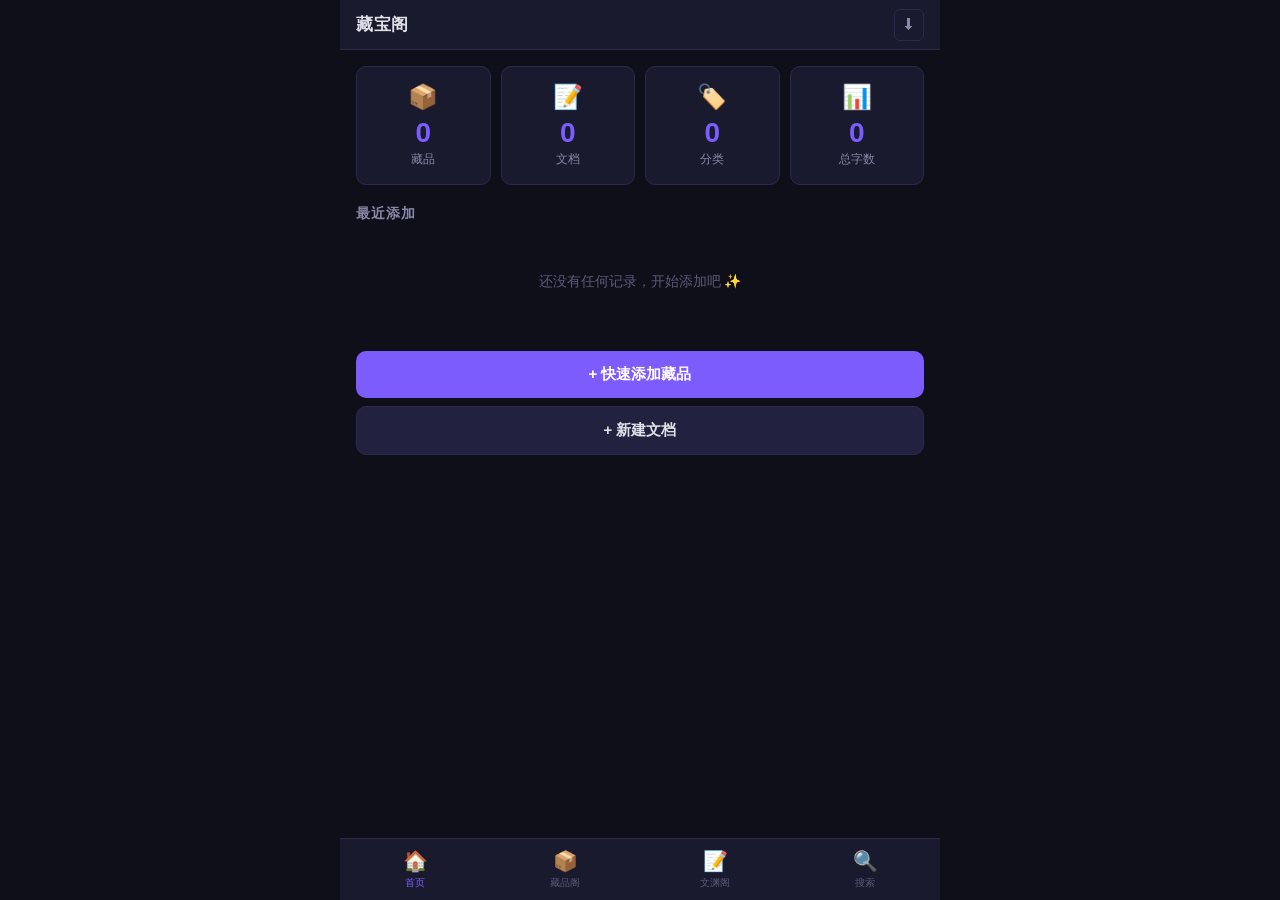
==== index.html @ 27d751c6 "Add files via upload" ====
<!DOCTYPE html>
<html lang="zh-CN">
<head>
  <meta charset="UTF-8">
  <meta name="viewport" content="width=device-width, initial-scale=1.0, user-scalable=no">
  <meta name="theme-color" content="#1a1a2e">
  <meta name="apple-mobile-web-app-capable" content="yes">
  <meta name="apple-mobile-web-app-status-bar-style" content="black-translucent">
  <title>藏宝阁</title>
  <link rel="manifest" href="manifest.json">
  <link rel="stylesheet" href="css/style.css">
</head>
<body>
  <div id="app">
    <!-- 顶部导航 -->
    <header class="app-header">
      <h1 class="app-title" id="pageTitle">藏宝阁</h1>
      <button class="btn-icon" id="btnExport" title="导出数据">⬇</button>
    </header>

    <!-- 页面容器 -->
    <main class="page-container">
      <!-- 首页仪表盘 -->
      <section class="page" id="page-home">
        <div class="stats-grid">
          <div class="stat-card" data-nav="collections">
            <div class="stat-icon">📦</div>
            <div class="stat-value" id="statCollections">0</div>
            <div class="stat-label">藏品</div>
          </div>
          <div class="stat-card" data-nav="docs">
            <div class="stat-icon">📝</div>
            <div class="stat-value" id="statDocs">0</div>
            <div class="stat-label">文档</div>
          </div>
          <div class="stat-card" data-nav="collections">
            <div class="stat-icon">🏷️</div>
            <div class="stat-value" id="statCategories">0</div>
            <div class="stat-label">分类</div>
          </div>
          <div class="stat-card">
            <div class="stat-icon">📊</div>
            <div class="stat-value" id="statWords">0</div>
            <div class="stat-label">总字数</div>
          </div>
        </div>

        <div class="section">
          <h3 class="section-title">最近添加</h3>
          <div class="recent-list" id="recentList">
            <div class="empty-hint">还没有任何记录，开始添加吧 ✨</div>
          </div>
        </div>

        <div class="quick-actions">
          <button class="btn-primary full" id="btnQuickCollect">+ 快速添加藏品</button>
          <button class="btn-secondary full" id="btnQuickDoc">+ 新建文档</button>
        </div>
      </section>

      <!-- 藏品阁 -->
      <section class="page hidden" id="page-collections">
        <div class="toolbar">
          <div class="search-box">
            <input type="text" id="collectSearch" placeholder="搜索藏品..." class="input-search">
          </div>
          <div class="filter-row">
            <select id="collectFilterCategory" class="select-filter">
              <option value="">全部分类</option>
            </select>
            <select id="collectFilterStatus" class="select-filter">
              <option value="">全部状态</option>
              <option value="已收藏">已收藏</option>
              <option value="想入手">想入手</option>
              <option value="已出掉">已出掉</option>
            </select>
          </div>
        </div>
        <div class="list" id="collectList">
          <div class="empty-hint">还没有藏品，点右下角 + 开始记录</div>
        </div>
        <button class="fab" id="btnAddCollect">+</button>
      </section>

      <!-- 文渊阁 -->
      <section class="page hidden" id="page-docs">
        <div class="toolbar">
          <div class="search-box">
            <input type="text" id="docSearch" placeholder="搜索文档..." class="input-search">
          </div>
          <div class="filter-row">
            <select id="docFilterCategory" class="select-filter">
              <option value="">全部分类</option>
            </select>
            <select id="docSortBy" class="select-filter">
              <option value="updated_at">最近修改</option>
              <option value="created_at">最近创建</option>
              <option value="word_count">字数最多</option>
              <option value="title">标题 A-Z</option>
            </select>
          </div>
        </div>
        <div class="list" id="docList">
          <div class="empty-hint">还没有文档，点右下角 + 开始写作</div>
        </div>
        <button class="fab" id="btnAddDoc">+</button>
      </section>

      <!-- 全局搜索 -->
      <section class="page hidden" id="page-search">
        <div class="toolbar">
          <div class="search-box">
            <input type="text" id="globalSearch" placeholder="跨藏品和文档搜索..." class="input-search" autofocus>
          </div>
        </div>
        <div class="list" id="searchResultList">
          <div class="empty-hint">输入关键词开始搜索</div>
        </div>
      </section>
    </main>

    <!-- 底部导航 -->
    <nav class="bottom-nav">
      <button class="nav-item active" data-page="home">
        <span class="nav-icon">🏠</span>
        <span class="nav-label">首页</span>
      </button>
      <button class="nav-item" data-page="collections">
        <span class="nav-icon">📦</span>
        <span class="nav-label">藏品阁</span>
      </button>
      <button class="nav-item" data-page="docs">
        <span class="nav-icon">📝</span>
        <span class="nav-label">文渊阁</span>
      </button>
      <button class="nav-item" data-page="search">
        <span class="nav-icon">🔍</span>
        <span class="nav-label">搜索</span>
      </button>
    </nav>
  </div>

  <!-- 模态层容器 -->
  <div class="modal-overlay hidden" id="modalOverlay"></div>
  <div class="modal hidden" id="modalContainer"></div>

  <script>
    // 全局错误显示
    window.onerror = function(msg, url, line) {
      var el = document.createElement('div');
      el.style.cssText = 'position:fixed;bottom:0;left:0;right:0;background:#f5566a;color:#fff;padding:10px;z-index:9999;font-size:12px;';
      el.textContent = 'JS错误: ' + msg + ' (行' + line + ')';
      document.body.appendChild(el);
    };
    if ('serviceWorker' in navigator) {
      navigator.serviceWorker.register('sw.js').catch(function(){});
    }
  </script>
  <script src="js/db.js?v=4"></script>
  <script src="js/app.js?v=4"></script>
  <script src="js/collections.js?v=4"></script>
  <script src="js/docs.js?v=4"></script>
  <script src="js/search.js?v=4"></script>
</body>
</html>
---- css/style.css ----
/* === 藏宝阁 - 实用清单风 === */
:root {
  --bg: #0f0f1a;
  --bg-card: #1a1a2e;
  --bg-surface: #222240;
  --border: #2a2a4a;
  --text: #e0e0e8;
  --text-secondary: #8888a8;
  --text-muted: #5a5a78;
  --accent: #7c5cfc;
  --accent-glow: rgba(124,92,252,.25);
  --danger: #f5566a;
  --success: #3ecf8e;
  --warning: #f0b848;
  --radius: 10px;
  --radius-sm: 6px;
  --shadow: 0 2px 12px rgba(0,0,0,.3);
  --nav-height: 62px;
  --header-height: 50px;
  --safe-bottom: env(safe-area-inset-bottom, 0px);
}

*, *::before, *::after { box-sizing: border-box; margin: 0; padding: 0; }

html, body {
  font-family: -apple-system, BlinkMacSystemFont, "Segoe UI", "PingFang SC", "Microsoft YaHei", sans-serif;
  background: var(--bg);
  color: var(--text);
  height: 100%;
  overflow: hidden;
  -webkit-tap-highlight-color: transparent;
  -webkit-font-smoothing: antialiased;
}

#app {
  display: flex;
  flex-direction: column;
  height: 100%;
  max-width: 600px;
  margin: 0 auto;
}

/* === Header === */
.app-header {
  display: flex;
  align-items: center;
  justify-content: space-between;
  padding: 0 16px;
  height: var(--header-height);
  background: var(--bg-card);
  border-bottom: 1px solid var(--border);
  flex-shrink: 0;
}
.app-title { font-size: 17px; font-weight: 700; letter-spacing: .5px; }
.btn-icon {
  background: none; border: 1px solid var(--border); color: var(--text-secondary);
  padding: 6px 10px; border-radius: var(--radius-sm); font-size: 16px; cursor: pointer;
}

/* === Page Container === */
.page-container { flex: 1; overflow-y: auto; overflow-x: hidden; -webkit-overflow-scrolling: touch; }
.page { padding: 16px; padding-bottom: calc(var(--nav-height) + var(--safe-bottom) + 16px); }
.page.hidden { display: none; }

/* === Stats Grid === */
.stats-grid { display: grid; grid-template-columns: repeat(2, 1fr); gap: 10px; margin-bottom: 20px; }
.stat-card {
  background: var(--bg-card); border: 1px solid var(--border); border-radius: var(--radius);
  padding: 16px; text-align: center; cursor: pointer; transition: border .15s;
}
.stat-card:active { border-color: var(--accent); }
.stat-icon { font-size: 24px; margin-bottom: 6px; }
.stat-value { font-size: 28px; font-weight: 800; color: var(--accent); }
.stat-label { font-size: 12px; color: var(--text-secondary); margin-top: 2px; }

/* === Section === */
.section { margin-bottom: 20px; }
.section-title {
  font-size: 14px; font-weight: 700; color: var(--text-secondary);
  text-transform: uppercase; letter-spacing: 1px; margin-bottom: 10px;
}

/* === Quick Actions === */
.quick-actions { display: flex; flex-direction: column; gap: 8px; }
.btn-primary, .btn-secondary {
  width: 100%; padding: 14px; border: none; border-radius: var(--radius);
  font-size: 15px; font-weight: 600; cursor: pointer; text-align: center;
}
.btn-primary { background: var(--accent); color: #fff; }
.btn-primary:active { opacity: .85; }
.btn-secondary { background: var(--bg-surface); color: var(--text); border: 1px solid var(--border); }
.btn-secondary:active { border-color: var(--accent); }

/* === Toolbar === */
.toolbar { margin-bottom: 14px; }
.search-box { margin-bottom: 8px; }
.input-search {
  width: 100%; padding: 10px 14px; background: var(--bg-card); border: 1px solid var(--border);
  border-radius: var(--radius); color: var(--text); font-size: 14px; outline: none;
}
.input-search:focus { border-color: var(--accent); }
.input-search::placeholder { color: var(--text-muted); }
.filter-row {
  display: flex; gap: 8px;
}
.select-filter {
  flex: 1; padding: 8px 10px; background: var(--bg-card); border: 1px solid var(--border);
  border-radius: var(--radius-sm); color: var(--text); font-size: 13px; outline: none;
}

/* === List === */
.list { display: flex; flex-direction: column; gap: 6px; }

/* === List Item === */
.list-item {
  background: var(--bg-card); border: 1px solid var(--border); border-radius: var(--radius);
  padding: 12px 14px; cursor: pointer; display: flex; align-items: center; gap: 12px;
  transition: border .15s;
}
.list-item:active { border-color: var(--accent); }
.list-item-thumb {
  width: 44px; height: 44px; border-radius: var(--radius-sm); background: var(--bg-surface);
  display: flex; align-items: center; justify-content: center; flex-shrink: 0;
  overflow: hidden; font-size: 20px;
}
.list-item-thumb img { width: 100%; height: 100%; object-fit: cover; }
.list-item-body { flex: 1; min-width: 0; }
.list-item-title { font-size: 14px; font-weight: 600; white-space: nowrap; overflow: hidden; text-overflow: ellipsis; }
.list-item-meta { font-size: 11px; color: var(--text-secondary); margin-top: 2px;
  display: flex; gap: 8px; flex-wrap: wrap; }
.list-item-right { text-align: right; flex-shrink: 0; }
.list-item-price { font-size: 14px; font-weight: 700; color: var(--warning); }
.list-item-date { font-size: 11px; color: var(--text-muted); margin-top: 2px; }

/* Doc list item variant */
.doc-item .list-item-body { display: flex; flex-direction: column; }
.doc-item .list-item-preview {
  font-size: 12px; color: var(--text-muted); margin-top: 4px;
  white-space: nowrap; overflow: hidden; text-overflow: ellipsis;
}
.doc-item .list-item-right .list-item-date { font-size: 12px; }
.doc-item .list-item-wordcount { font-size: 11px; color: var(--accent); margin-top: 2px; }

/* === FAB === */
.fab {
  position: fixed; bottom: calc(var(--nav-height) + var(--safe-bottom) + 20px); right: 20px;
  width: 52px; height: 52px; border-radius: 50%; background: var(--accent); color: #fff;
  border: none; font-size: 26px; cursor: pointer; box-shadow: 0 4px 16px var(--accent-glow);
  z-index: 10; display: flex; align-items: center; justify-content: center;
}
.fab:active { transform: scale(.94); }

/* === Empty Hint === */
.empty-hint { text-align: center; color: var(--text-muted); padding: 40px 20px; font-size: 14px; }

/* === Recent List === */
.recent-list { display: flex; flex-direction: column; gap: 6px; }

/* === Bottom Nav === */
.bottom-nav {
  display: flex; background: var(--bg-card); border-top: 1px solid var(--border);
  height: var(--nav-height); padding-bottom: var(--safe-bottom); flex-shrink: 0;
}
.nav-item {
  flex: 1; display: flex; flex-direction: column; align-items: center; justify-content: center;
  background: none; border: none; color: var(--text-muted); cursor: pointer;
  font-size: 11px; gap: 3px; transition: color .15s;
}
.nav-item.active { color: var(--accent); }
.nav-icon { font-size: 20px; }
.nav-label { font-size: 10px; }

/* === Modal === */
.modal-overlay {
  position: fixed; inset: 0; background: rgba(0,0,0,.6); z-index: 100;
  display: flex; align-items: flex-end; justify-content: center;
}
.modal-overlay.hidden { display: none; }
.modal {
  background: var(--bg-card); border-radius: 16px 16px 0 0; width: 100%; max-width: 600px;
  max-height: 90vh; overflow-y: auto; padding: 20px 16px;
  padding-bottom: calc(var(--safe-bottom) + 20px);
}
.modal.hidden { display: none; }
.modal h2 { font-size: 18px; margin-bottom: 16px; }
.modal .form-group { margin-bottom: 14px; }
.modal label { display: block; font-size: 12px; color: var(--text-secondary); margin-bottom: 4px; font-weight: 600; }
.modal input[type="text"],
.modal input[type="number"],
.modal input[type="date"],
.modal select,
.modal textarea {
  width: 100%; padding: 10px 12px; background: var(--bg-surface); border: 1px solid var(--border);
  border-radius: var(--radius-sm); color: var(--text); font-size: 14px; outline: none;
  font-family: inherit;
}
.modal textarea { resize: vertical; min-height: 120px; }
.modal input:focus, .modal select:focus, .modal textarea:focus { border-color: var(--accent); }
.modal .form-row { display: flex; gap: 8px; }
.modal .form-row > * { flex: 1; }
.modal .btn-row { display: flex; gap: 8px; margin-top: 16px; }
.modal .btn-row button { flex: 1; padding: 12px; border-radius: var(--radius); font-size: 14px; font-weight: 600; cursor: pointer; border: none; }
.modal .btn-save { background: var(--accent); color: #fff; }
.modal .btn-cancel { background: var(--bg-surface); color: var(--text); border: 1px solid var(--border); }
.modal .btn-danger { background: var(--danger); color: #fff; }

/* Image upload area */
.img-upload-area {
  display: flex; gap: 8px; flex-wrap: wrap;
}
.img-upload-box {
  width: 64px; height: 64px; border: 2px dashed var(--border); border-radius: var(--radius-sm);
  display: flex; align-items: center; justify-content: center; cursor: pointer;
  color: var(--text-muted); font-size: 24px; flex-shrink: 0;
}
.img-upload-box:active { border-color: var(--accent); }
.img-preview {
  width: 64px; height: 64px; border-radius: var(--radius-sm); object-fit: cover;
  cursor: pointer; position: relative;
}
.img-preview-wrapper { position: relative; display: inline-block; }
.img-preview-delete {
  position: absolute; top: -6px; right: -6px; width: 20px; height: 20px;
  background: var(--danger); color: #fff; border-radius: 50%; border: none;
  font-size: 12px; cursor: pointer; display: flex; align-items: center; justify-content: center;
}

/* Detail view */
.detail-view .detail-header { margin-bottom: 16px; }
.detail-view .detail-images {
  display: flex; gap: 8px; overflow-x: auto; padding-bottom: 8px; margin-bottom: 12px;
}
.detail-view .detail-images img {
  max-height: 200px; border-radius: var(--radius-sm); cursor: pointer;
}
.detail-view .detail-field { margin-bottom: 8px; display: flex; }
.detail-view .detail-field-label {
  width: 60px; flex-shrink: 0; font-size: 12px; color: var(--text-secondary);
}
.detail-view .detail-field-value { font-size: 14px; flex: 1; }
.detail-view .detail-notes {
  background: var(--bg-surface); padding: 12px; border-radius: var(--radius-sm);
  font-size: 13px; white-space: pre-wrap; margin-top: 8px; color: var(--text-secondary);
}

/* Toast */
.toast {
  position: fixed; bottom: calc(var(--nav-height) + var(--safe-bottom) + 80px); left: 50%;
  transform: translateX(-50%); background: var(--bg-surface); color: var(--text);
  padding: 10px 20px; border-radius: 20px; font-size: 13px; z-index: 200;
  box-shadow: var(--shadow); pointer-events: none; opacity: 0; transition: opacity .3s;
}
.toast.show { opacity: 1; }

/* Fullscreen image */
.fullscreen-img {
  position: fixed; inset: 0; z-index: 300; background: rgba(0,0,0,.9);
  display: flex; align-items: center; justify-content: center; cursor: pointer;
}
.fullscreen-img img { max-width: 95%; max-height: 95%; border-radius: 8px; }
.fullscreen-img.hidden { display: none; }

/* responsive */
@media (min-width: 600px) {
  .stats-grid { grid-template-columns: repeat(4, 1fr); }
  .search-box { max-width: 100%; }
}

/* === Markdown 渲染样式 === */
.markdown-body { line-height: 1.8; font-size: 14px; }
.markdown-body .md-p { margin-bottom: 12px; }
.markdown-body .md-h2 { font-size: 18px; font-weight: 700; margin: 16px 0 8px; padding-bottom: 6px; border-bottom: 1px solid var(--border); }
.markdown-body .md-h3 { font-size: 16px; font-weight: 700; margin: 14px 0 6px; }
.markdown-body .md-h4 { font-size: 14px; font-weight: 700; margin: 12px 0 4px; }
.markdown-body strong { color: var(--warning); font-weight: 600; }
.markdown-body .md-code {
  background: #0d0d1a; border: 1px solid var(--border); border-radius: var(--radius-sm);
  padding: 12px; overflow-x: auto; font-family: 'SF Mono', 'Fira Code', 'Consolas', monospace;
  font-size: 12px; line-height: 1.6; margin: 8px 0; white-space: pre-wrap;
}
.markdown-body .md-inline-code {
  background: var(--bg-surface); color: var(--accent); padding: 2px 6px;
  border-radius: 4px; font-size: 12px; font-family: monospace;
}
.markdown-body .md-quote {
  border-left: 3px solid var(--accent); padding: 8px 12px; margin: 8px 0;
  background: var(--bg-surface); border-radius: 0 var(--radius-sm) var(--radius-sm) 0;
  color: var(--text-secondary); font-style: italic;
}
.markdown-body .md-li { margin-left: 20px; padding: 2px 0; list-style: disc; }
.markdown-body .md-hr { border: none; border-top: 1px solid var(--border); margin: 16px 0; }
.markdown-body .md-img { max-width: 100%; border-radius: var(--radius-sm); margin: 8px 0; }
.markdown-body a { color: var(--accent); }

/* Search result count */
.search-result-count { font-size: 12px; color: var(--text-muted); margin-bottom: 8px; }
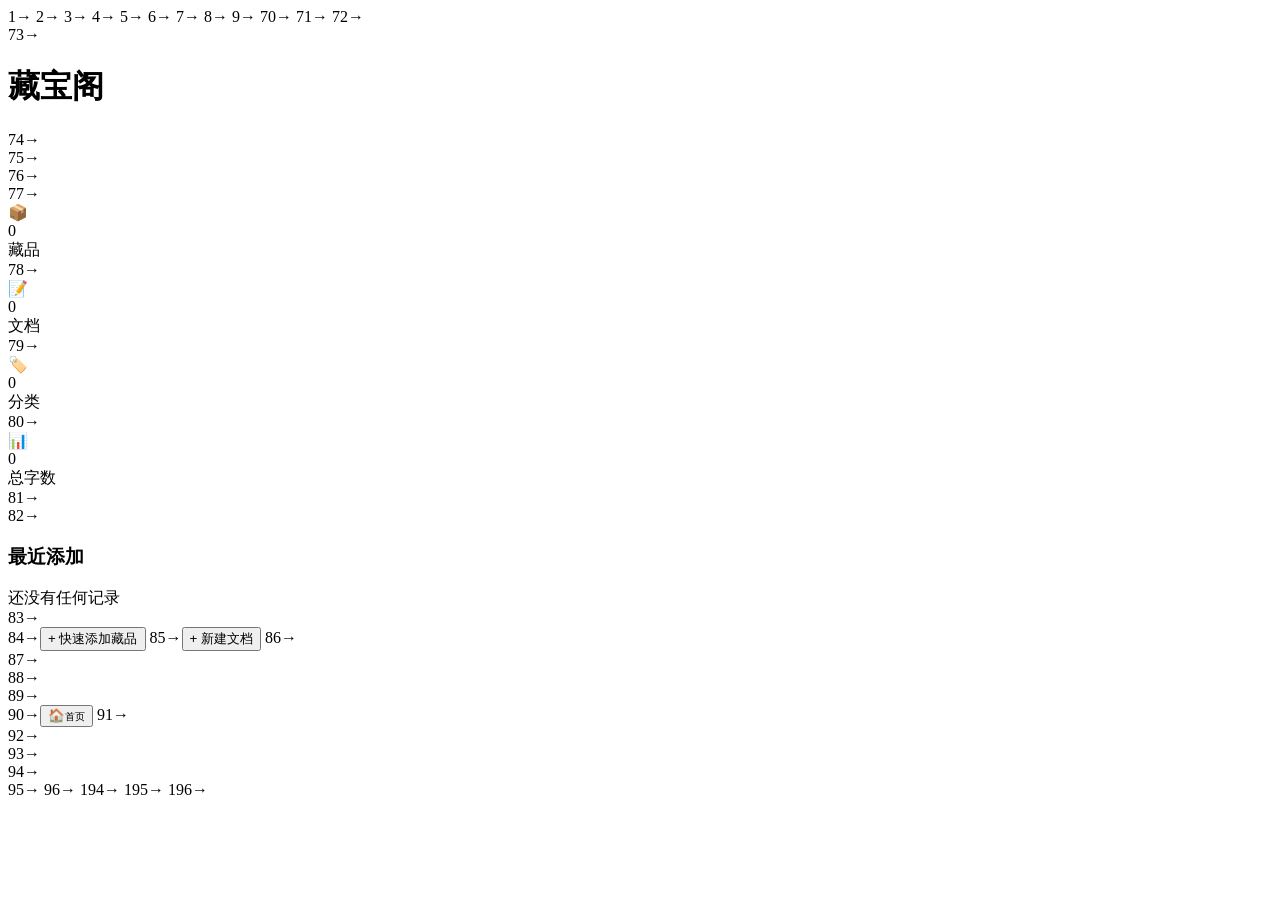
==== commit a24c93ea: "Update index.html" ====
--- a/index.html
+++ b/index.html
@@ -1,165 +1,196 @@
-<!DOCTYPE html>
-<html lang="zh-CN">
-<head>
-  <meta charset="UTF-8">
-  <meta name="viewport" content="width=device-width, initial-scale=1.0, user-scalable=no">
-  <meta name="theme-color" content="#1a1a2e">
-  <meta name="apple-mobile-web-app-capable" content="yes">
-  <meta name="apple-mobile-web-app-status-bar-style" content="black-translucent">
-  <title>藏宝阁</title>
-  <link rel="manifest" href="manifest.json">
-  <link rel="stylesheet" href="css/style.css">
-</head>
-<body>
-  <div id="app">
-    <!-- 顶部导航 -->
-    <header class="app-header">
-      <h1 class="app-title" id="pageTitle">藏宝阁</h1>
-      <button class="btn-icon" id="btnExport" title="导出数据">⬇</button>
-    </header>
-
-    <!-- 页面容器 -->
-    <main class="page-container">
-      <!-- 首页仪表盘 -->
-      <section class="page" id="page-home">
-        <div class="stats-grid">
-          <div class="stat-card" data-nav="collections">
-            <div class="stat-icon">📦</div>
-            <div class="stat-value" id="statCollections">0</div>
-            <div class="stat-label">藏品</div>
-          </div>
-          <div class="stat-card" data-nav="docs">
-            <div class="stat-icon">📝</div>
-            <div class="stat-value" id="statDocs">0</div>
-            <div class="stat-label">文档</div>
-          </div>
-          <div class="stat-card" data-nav="collections">
-            <div class="stat-icon">🏷️</div>
-            <div class="stat-value" id="statCategories">0</div>
-            <div class="stat-label">分类</div>
-          </div>
-          <div class="stat-card">
-            <div class="stat-icon">📊</div>
-            <div class="stat-value" id="statWords">0</div>
-            <div class="stat-label">总字数</div>
-          </div>
-        </div>
-
-        <div class="section">
-          <h3 class="section-title">最近添加</h3>
-          <div class="recent-list" id="recentList">
-            <div class="empty-hint">还没有任何记录，开始添加吧 ✨</div>
-          </div>
-        </div>
-
-        <div class="quick-actions">
-          <button class="btn-primary full" id="btnQuickCollect">+ 快速添加藏品</button>
-          <button class="btn-secondary full" id="btnQuickDoc">+ 新建文档</button>
-        </div>
-      </section>
-
-      <!-- 藏品阁 -->
-      <section class="page hidden" id="page-collections">
-        <div class="toolbar">
-          <div class="search-box">
-            <input type="text" id="collectSearch" placeholder="搜索藏品..." class="input-search">
-          </div>
-          <div class="filter-row">
-            <select id="collectFilterCategory" class="select-filter">
-              <option value="">全部分类</option>
-            </select>
-            <select id="collectFilterStatus" class="select-filter">
-              <option value="">全部状态</option>
-              <option value="已收藏">已收藏</option>
-              <option value="想入手">想入手</option>
-              <option value="已出掉">已出掉</option>
-            </select>
-          </div>
-        </div>
-        <div class="list" id="collectList">
-          <div class="empty-hint">还没有藏品，点右下角 + 开始记录</div>
-        </div>
-        <button class="fab" id="btnAddCollect">+</button>
-      </section>
-
-      <!-- 文渊阁 -->
-      <section class="page hidden" id="page-docs">
-        <div class="toolbar">
-          <div class="search-box">
-            <input type="text" id="docSearch" placeholder="搜索文档..." class="input-search">
-          </div>
-          <div class="filter-row">
-            <select id="docFilterCategory" class="select-filter">
-              <option value="">全部分类</option>
-            </select>
-            <select id="docSortBy" class="select-filter">
-              <option value="updated_at">最近修改</option>
-              <option value="created_at">最近创建</option>
-              <option value="word_count">字数最多</option>
-              <option value="title">标题 A-Z</option>
-            </select>
-          </div>
-        </div>
-        <div class="list" id="docList">
-          <div class="empty-hint">还没有文档，点右下角 + 开始写作</div>
-        </div>
-        <button class="fab" id="btnAddDoc">+</button>
-      </section>
-
-      <!-- 全局搜索 -->
-      <section class="page hidden" id="page-search">
-        <div class="toolbar">
-          <div class="search-box">
-            <input type="text" id="globalSearch" placeholder="跨藏品和文档搜索..." class="input-search" autofocus>
-          </div>
-        </div>
-        <div class="list" id="searchResultList">
-          <div class="empty-hint">输入关键词开始搜索</div>
-        </div>
-      </section>
-    </main>
-
-    <!-- 底部导航 -->
-    <nav class="bottom-nav">
-      <button class="nav-item active" data-page="home">
-        <span class="nav-icon">🏠</span>
-        <span class="nav-label">首页</span>
-      </button>
-      <button class="nav-item" data-page="collections">
-        <span class="nav-icon">📦</span>
-        <span class="nav-label">藏品阁</span>
-      </button>
-      <button class="nav-item" data-page="docs">
-        <span class="nav-icon">📝</span>
-        <span class="nav-label">文渊阁</span>
-      </button>
-      <button class="nav-item" data-page="search">
-        <span class="nav-icon">🔍</span>
-        <span class="nav-label">搜索</span>
-      </button>
-    </nav>
-  </div>
-
-  <!-- 模态层容器 -->
-  <div class="modal-overlay hidden" id="modalOverlay"></div>
-  <div class="modal hidden" id="modalContainer"></div>
-
-  <script>
-    // 全局错误显示
-    window.onerror = function(msg, url, line) {
-      var el = document.createElement('div');
-      el.style.cssText = 'position:fixed;bottom:0;left:0;right:0;background:#f5566a;color:#fff;padding:10px;z-index:9999;font-size:12px;';
-      el.textContent = 'JS错误: ' + msg + ' (行' + line + ')';
-      document.body.appendChild(el);
-    };
-    if ('serviceWorker' in navigator) {
-      navigator.serviceWorker.register('sw.js').catch(function(){});
-    }
-  </script>
-  <script src="js/db.js?v=4"></script>
-  <script src="js/app.js?v=4"></script>
-  <script src="js/collections.js?v=4"></script>
-  <script src="js/docs.js?v=4"></script>
-  <script src="js/search.js?v=4"></script>
-</body>
-</html>
+ 1→<!DOCTYPE html>
+  2→<html lang="zh-CN">
+  3→<head>
+  4→<meta charset="UTF-8">
+  5→<meta name="viewport" content="width=device-width,initial-scale=1.0,user-scalable=no">
+  6→<meta name="theme-color" content="#1a1a2e">
+  7→<title>藏宝阁</title>
+  8→<link rel="manifest" href="manifest.json">
+  9→<style>
+ 10→:root{--bg:#0f0f1a;--bg-card:#1a1a2e;--bg-surface:#222240;--border:#2a2a4a;--text:#e0e0e8;--text-secondary:#8888a8;--accent:#7c5cfc;--radius:10px;--radius-sm:6px;--nav-height:62px;--safe-bottom:env(safe-area-inset-bottom,0px)}
+ 11→*,*::before,*::after{box-sizing:border-box;margin:0;padding:0}
+ 12→html,body{font-family:-apple-system,BlinkMacSystemFont,"PingFang SC","Microsoft YaHei",sans-serif;background:var(--bg);color:var(--text);height:100%;overflow:hidden;-webkit-tap-highlight-color:transparent}
+ 13→#app{display:flex;flex-direction:column;height:100%;max-width:600px;margin:0 auto}
+ 14→.app-header{display:flex;align-items:center;justify-content:space-between;padding:0 16px;height:50px;background:var(--bg-card);border-bottom:1px solid var(--border);flex-shrink:0}
+ 15→.app-title{font-size:17px;font-weight:700}
+ 16→.page-container{flex:1;overflow-y:auto;-webkit-overflow-scrolling:touch}
+ 17→.page{padding:16px;padding-bottom:calc(var(--nav-height)+var(--safe-bottom)+16px)}
+ 18→.page.hidden{display:none}
+ 19→.stats-grid{display:grid;grid-template-columns:repeat(2,1fr);gap:10px;margin-bottom:20px}
+ 20→.stat-card{background:var(--bg-card);border:1px solid var(--border);border-radius:var(--radius);padding:16px;text-align:center;cursor:pointer}
+ 21→.stat-icon{font-size:24px;margin-bottom:6px}
+ 22→.stat-value{font-size:28px;font-weight:800;color:var(--accent)}
+ 23→.stat-label{font-size:12px;color:var(--text-secondary)}
+ 24→.section{margin-bottom:20px}
+ 25→.section-title{font-size:14px;font-weight:700;color:var(--text-secondary);text-transform:uppercase;letter-spacing:1px;margin-bottom:10px}
+ 26→.quick-actions{display:flex;flex-direction:column;gap:8px}
+ 27→.btn-primary,.btn-secondary{width:100%;padding:14px;border:none;border-radius:var(--radius);font-size:15px;font-weight:600;cursor:pointer;text-align:center}
+ 28→.btn-primary{background:var(--accent);color:#fff}
+ 29→.btn-secondary{background:var(--bg-surface);color:var(--text);border:1px solid var(--border)}
+ 30→.empty-hint{text-align:center;color:var(--text-secondary);padding:40px 20px;font-size:14px}
+ 31→.bottom-nav{display:flex;background:var(--bg-card);border-top:1px solid var(--border);height:var(--nav-height);padding-bottom:var(--safe-bottom);flex-shrink:0}
+ 32→.nav-item{flex:1;display:flex;flex-direction:column;align-items:center;justify-content:center;background:none;border:none;color:#5a5a78;cursor:pointer;font-size:11px;gap:3px}
+ 33→.nav-item.active{color:var(--accent)}
+ 34→.nav-icon{font-size:20px}.nav-label{font-size:10px}
+ 35→/* 全屏表单面板 */
+ 36→.form-panel{position:fixed;inset:0;z-index:999;background:var(--bg-card);overflow-y:auto;padding:20px 16px;padding-bottom:40px}
+ 37→.form-panel.hidden{display:none}
+ 38→.form-panel h2{font-size:18px;margin-bottom:16px}
+ 39→.form-panel .form-group{margin-bottom:14px}
+ 40→.form-panel label{display:block;font-size:12px;color:var(--text-secondary);margin-bottom:4px;font-weight:600}
+ 41→.form-panel input,.form-panel select,.form-panel textarea{width:100%;padding:10px 12px;background:var(--bg-surface);border:1px solid var(--border);border-radius:var(--radius-sm);color:var(--text);font-size:14px;outline:none;font-family:inherit}
+ 42→.form-panel textarea{resize:vertical;min-height:120px}
+ 43→.form-panel input:focus,.form-panel select:focus,.form-panel textarea:focus{border-color:var(--accent)}
+ 44→.form-panel .form-row{display:flex;gap:8px}
+ 45→.form-panel .form-row>*{flex:1}
+ 46→.form-panel .btn-row{display:flex;gap:8px;margin-top:16px}
+ 47→.form-panel .btn-row button{flex:1;padding:12px;border-radius:var(--radius);font-size:14px;font-weight:600;cursor:pointer;border:none}
+ 48→.form-panel .btn-save{background:var(--accent);color:#fff}
+ 49→.form-panel .btn-cancel{background:var(--bg-surface);color:var(--text);border:1px solid var(--border)}
+ 50→.img-upload-area{display:flex;gap:8px;flex-wrap:wrap}
+ 51→.img-upload-box{width:64px;height:64px;border:2px dashed var(--border);border-radius:var(--radius-sm);display:flex;align-items:center;justify-content:center;cursor:pointer;color:#5a5a78;font-size:24px}
+ 52→.img-preview{width:64px;height:64px;border-radius:var(--radius-sm);object-fit:cover}
+ 53→.toast{position:fixed;bottom:80px;left:50%;transform:translateX(-50%);background:var(--bg-surface);color:var(--text);padding:10px 20px;border-radius:20px;font-size:13px;z-index:9999;opacity:0;transition:opacity .3s;pointer-events:none}
+ 54→.toast.show{opacity:1}
+ 55→.list-item{background:var(--bg-card);border:1px solid var(--border);border-radius:var(--radius);padding:12px 14px;cursor:pointer;display:flex;align-items:center;gap:12px;margin-bottom:6px}
+ 56→.list-item-thumb{width:44px;height:44px;border-radius:var(--radius-sm);background:var(--bg-surface);display:flex;align-items:center;justify-content:center;flex-shrink:0;font-size:20px}
+ 57→.list-item-body{flex:1;min-width:0}
+ 58→.list-item-title{font-size:14px;font-weight:600;white-space:nowrap;overflow:hidden;text-overflow:ellipsis}
+ 59→.list-item-meta{font-size:11px;color:var(--text-secondary);margin-top:2px;display:flex;gap:8px;flex-wrap:wrap}
+ 60→.list-item-right{text-align:right;flex-shrink:0}
+ 61→.list-item-price{font-size:14px;font-weight:700;color:#f0b848}
+ 62→.list-item-date{font-size:11px;color:#5a5a78}
+ 63→.toolbar{margin-bottom:14px}
+ 64→.input-search{width:100%;padding:10px 14px;background:var(--bg-card);border:1px solid var(--border);border-radius:var(--radius);color:var(--text);font-size:14px;outline:none;margin-bottom:8px}
+ 65→.input-search:focus{border-color:var(--accent)}
+ 66→.filter-row{display:flex;gap:8px}
+ 67→.select-filter{flex:1;padding:8px 10px;background:var(--bg-card);border:1px solid var(--border);border-radius:var(--radius-sm);color:var(--text);font-size:13px;outline:none}
+ 68→.fab{position:fixed;bottom:calc(var(--nav-height)+var(--safe-bottom)+20px);right:20px;width:52px;height:52px;border-radius:50%;background:var(--accent);color:#fff;border:none;font-size:26px;cursor:pointer;box-shadow:0 4px 16px rgba(124,92,252,.25);z-index:10}
+ 69→</style>
+ 70→</head>
+ 71→<body>
+ 72→<div id="app">
+ 73→<header class="app-header"><h1 class="app-title" id="pageTitle">藏宝阁</h1></header>
+ 74→<main class="page-container">
+ 75→<section class="page" id="page-home">
+ 76→<div class="stats-grid">
+ 77→<div class="stat-card" data-nav="collections"><div class="stat-icon">📦</div><div class="stat-value" id="statCollections">0</div><div class="stat-label">藏品</div></div>
+ 78→<div class="stat-card" data-nav="docs"><div class="stat-icon">📝</div><div class="stat-value" id="statDocs">0</div><div class="stat-label">文档</div></div>
+ 79→<div class="stat-card"><div class="stat-icon">🏷️</div><div class="stat-value" id="statCategories">0</div><div class="stat-label">分类</div></div>
+ 80→<div class="stat-card"><div class="stat-icon">📊</div><div class="stat-value" id="statWords">0</div><div class="stat-label">总字数</div></div>
+ 81→</div>
+ 82→<div class="section"><h3 class="section-title">最近添加</h3><div class="recent-list" id="recentList"><div class="empty-hint">还没有任何记录</div></div></div>
+ 83→<div class="quick-actions">
+ 84→<button class="btn-primary full" id="btnQuickCollect">+ 快速添加藏品</button>
+ 85→<button class="btn-secondary full" id="btnQuickDoc">+ 新建文档</button>
+ 86→</div>
+ 87→</section>
+ 88→</main>
+ 89→<nav class="bottom-nav">
+ 90→<button class="nav-item active" data-page="home"><span class="nav-icon">🏠</span><span class="nav-label">首页</span></button>
+ 91→</nav>
+ 92→</div>
+ 93→<div class="form-panel hidden" id="formPanel"></div>
+ 94→<div class="toast" id="toast"></div>
+ 95→
+ 96→<script>
+ 97→// ===== 最简数据库 =====
+ 98→const DB_NAME='tn',DB_VERSION=1;let db=null;
+ 99→function openDB(){return new Promise((r,j)=>{const q=indexedDB.open(DB_NAME,DB_VERSION);q.onupgradeneeded=e=>{const d=e.target.result;if(!d.objectStoreNames.contains('c')){const s=d.createObjectStore('c',{keyPath:'id',autoIncrement:true});s.createIndex('ca','category');s.createIndex('cr','created_at')}if(!d.objectStoreNames.contains('d')){const s=d.createObjectStore('d',{keyPath:'id',autoIncrement:true});s.createIndex('dc','category');s.createIndex('du','updated_at');s.createIndex('dw','word_count')}};q.onsuccess=e=>{db=e.target.result;r(db)};q.onerror=e=>j(e.target.error)})}
+100→function dp(store,item){return new Promise((r,j)=>{const t=db.transaction(store,'readwrite');const s=t.objectStore(store);const q=item.id?s.put(item):s.add(item);q.onsuccess=()=>r(q.result);q.onerror=e=>j(e.target.error)})}
+101→function dga(store){return new Promise((r,j)=>{const t=db.transaction(store,'readonly');const q=t.objectStore(store).getAll();q.onsuccess=()=>r(q.result);q.onerror=e=>j(e.target.error)})}
+102→function dc(store){return new Promise((r,j)=>{const t=db.transaction(store,'readonly');const q=t.objectStore(store).count();q.onsuccess=()=>r(q.result);q.onerror=e=>j(e.target.error)})}
+103→const CATS=['手办','积木','模型','书','二次元周边','旅游纪念品','玩具','其他'];
+104→function esc(s){const d=document.createElement('div');d.textContent=s;return d.innerHTML}
+105→function ts(msg){const t=document.getElementById('toast');t.textContent=msg;t.classList.add('show');clearTimeout(t._tid);t._tid=setTimeout(()=>t.classList.remove('show'),2000)}
+106→
+107→// ===== 添加藏品表单（全屏面板，不用模态） =====
+108→let cimgs=[];
+109→function showForm(){
+110→  cimgs=[];
+111→  var h='<div class="img-upload-area" id="ua">';
+112→  h+='<div class="img-upload-box" id="ub">📷</div>';
+113→  h+='<input type="file" id="uf" accept="image/*" capture="environment" style="display:none">';
+114→  h+='</div>';
+115→  var html='<h2>添加藏品</h2>'
+116→    +'<div class="form-group"><label>名称 *</label><input type="text" id="fn" placeholder="藏品名称"></div>'
+117→    +'<div class="form-row"><div class="form-group"><label>分类</label><select id="fc">'
+118→    +'<option value="">选择分类</option>'+CATS.map(c=>'<option value="'+c+'">'+c+'</option>').join('')+'</select></div>'
+119→    +'<div class="form-group"><label>状态</label><select id="fs"><option value="已收藏">已收藏</option><option value="想入手">想入手</option><option value="已出掉">已出掉</option></select></div></div>'
+120→    +'<div class="form-group"><label>照片</label>'+h+'</div>'
+121→    +'<div class="form-row"><div class="form-group"><label>入手日期</label><input type="date" id="fd"></div>'
+122→    +'<div class="form-group"><label>价格 ¥</label><input type="number" id="fp" placeholder="0.00" step="0.01"></div></div>'
+123→    +'<div class="form-group"><label>来源</label><input type="text" id="fr" placeholder="淘宝/实体店/礼物..."></div>'
+124→    +'<div class="form-group"><label>展示位置</label><input type="text" id="fl" placeholder="书柜第二层..."></div>'
+125→    +'<div class="form-group"><label>标签</label><input type="text" id="ft" placeholder="限定,绝版..."></div>'
+126→    +'<div class="form-group"><label>备注</label><textarea id="fno" placeholder="这件藏品的故事..."></textarea></div>'
+127→    +'<div class="btn-row"><button class="btn-cancel" id="btnCancel">取消</button><button class="btn-save" id="btnSave">保存</button></div>';
+128→  var panel=document.getElementById('formPanel');
+129→  panel.innerHTML=html;
+130→  panel.classList.remove('hidden');
+131→  document.getElementById('btnCancel').onclick=function(){panel.classList.add('hidden')};
+132→  document.getElementById('btnSave').onclick=async function(){
+133→    var name=document.getElementById('fn').value.trim();
+134→    if(!name){ts('请输入名称');return}
+135→    await dp('c',{name:name,category:document.getElementById('fc').value,status:document.getElementById('fs').value,images:cimgs,purchase_date:document.getElementById('fd').value,price:document.getElementById('fp').value||null,source:document.getElementById('fr').value.trim(),location:document.getElementById('fl').value.trim(),tags:document.getElementById('ft').value.trim(),notes:document.getElementById('fno').value.trim(),created_at:new Date().toISOString(),updated_at:new Date().toISOString()});
+136→    panel.classList.add('hidden');ts('藏品已添加 ✅');refreshHome();
+137→  };
+138→  // 图片上传
+139→  document.getElementById('ub').onclick=function(){document.getElementById('uf').click()};
+140→  document.getElementById('uf').onchange=function(e){
+141→    Array.from(e.target.files).forEach(f=>{
+142→      var r=new FileReader();
+143→      r.onload=function(ev){
+144→        var img=new Image();
+145→        img.onload=function(){
+146→          var c=document.createElement('canvas');var w=img.width,h=img.height;
+147→          if(w>600){h=h*600/w;w=600}c.width=w;c.height=h;
+148→          c.getContext('2d').drawImage(img,0,0,w,h);
+149→          cimgs.push(c.toDataURL('image/jpeg',0.6));refreshImgs();
+150→        };img.src=ev.target.result;
+151→      };r.readAsDataURL(f);
+152→    });
+153→  };
+154→}
+155→function refreshImgs(){
+156→  var ua=document.getElementById('ua');if(!ua)return;
+157→  var h='';cimgs.forEach((img,i)=>{h+='<img class="img-preview" src="'+img+'" data-idx="'+i+'">'});
+158→  h+='<div class="img-upload-box" id="ub">📷</div><input type="file" id="uf" accept="image/*" capture="environment" style="display:none">';
+159→  ua.innerHTML=h;
+160→  document.getElementById('ub').onclick=function(){document.getElementById('uf').click()};
+161→  document.getElementById('uf').onchange=function(e){
+162→    Array.from(e.target.files).forEach(f=>{
+163→      var r=new FileReader();r.onload=function(ev){
+164→        var img=new Image();img.onload=function(){
+165→          var c=document.createElement('canvas');var w=img.width,h=img.height;
+166→          if(w>600){h=h*600/w;w=600}c.width=w;c.height=h;
+167→          c.getContext('2d').drawImage(img,0,0,w,h);
+168→          cimgs.push(c.toDataURL('image/jpeg',0.6));refreshImgs();
+169→        };img.src=ev.target.result;
+170→      };r.readAsDataURL(f);
+171→    });
+172→  };
+173→}
+174→
+175→// ===== 首页 =====
+176→async function refreshHome(){
+177→  var cc=await dc('c'),dc2=await dc('d');
+178→  document.getElementById('statCollections').textContent=cc;
+179→  document.getElementById('statDocs').textContent=dc2;
+180→  var all=await dga('c'),cats=new Set();all.forEach(c=>{if(c.category)cats.add(c.category)});
+181→  document.getElementById('statCategories').textContent=cats.size;
+182→  var ds=await dga('d'),tw=0;ds.forEach(d=>{tw+=d.content?d.content.replace(/\s/g,'').length:0});
+183→  document.getElementById('statWords').textContent=tw>999?Math.round(tw/1000)+'k':tw;
+184→}
+185→
+186→// ===== 初始化 =====
+187→async function init(){
+188→  await openDB();
+189→  document.getElementById('btnQuickCollect').onclick=function(){showForm()};
+190→  refreshHome();
+191→}
+192→document.addEventListener('DOMContentLoaded',init);
+193→</script>
+194→</body>
+195→</html>
+196→
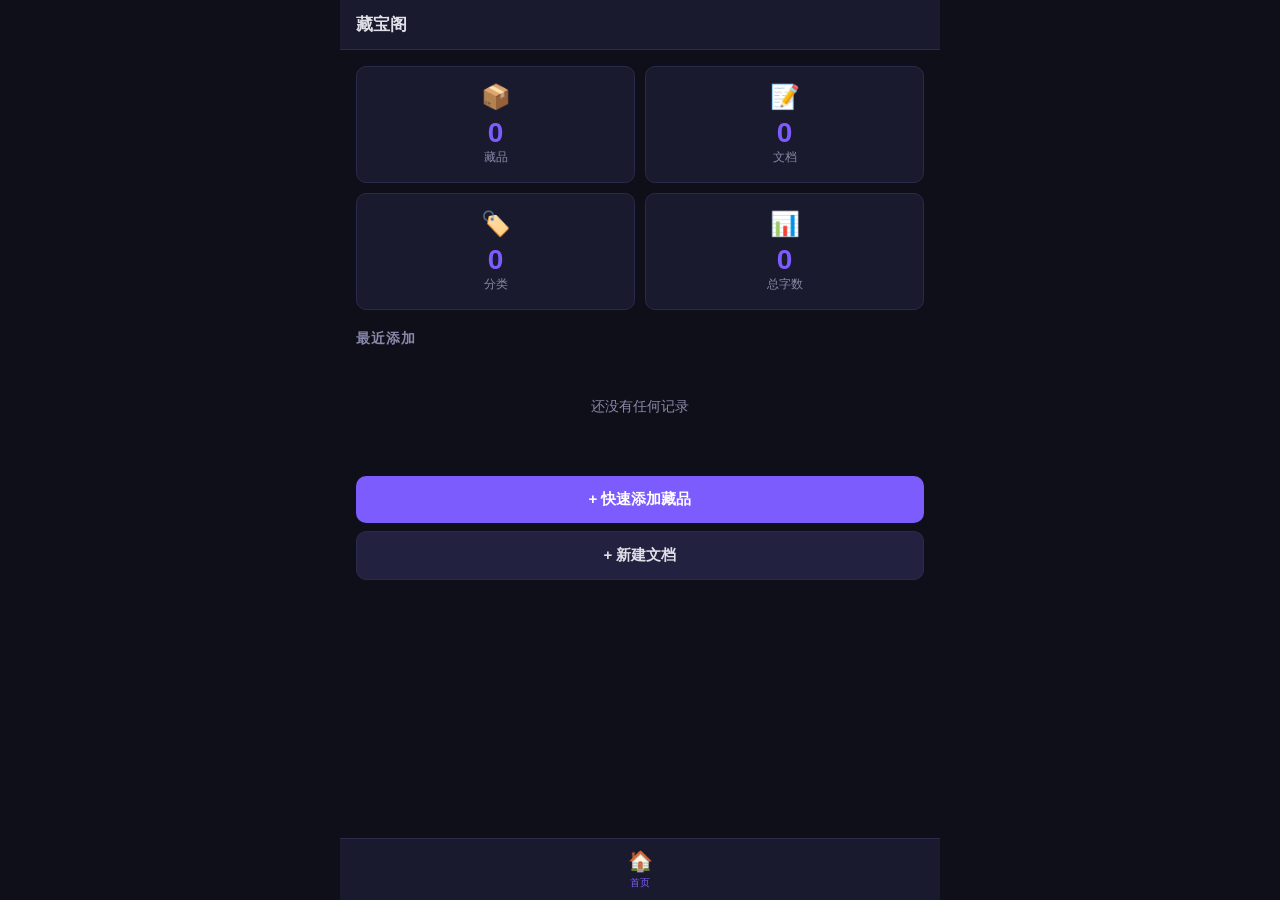
==== commit c4407ff9: "Update index.html" ====
--- a/index.html
+++ b/index.html
@@ -1,196 +1,196 @@
- 1→<!DOCTYPE html>
-  2→<html lang="zh-CN">
-  3→<head>
-  4→<meta charset="UTF-8">
-  5→<meta name="viewport" content="width=device-width,initial-scale=1.0,user-scalable=no">
-  6→<meta name="theme-color" content="#1a1a2e">
-  7→<title>藏宝阁</title>
-  8→<link rel="manifest" href="manifest.json">
-  9→<style>
- 10→:root{--bg:#0f0f1a;--bg-card:#1a1a2e;--bg-surface:#222240;--border:#2a2a4a;--text:#e0e0e8;--text-secondary:#8888a8;--accent:#7c5cfc;--radius:10px;--radius-sm:6px;--nav-height:62px;--safe-bottom:env(safe-area-inset-bottom,0px)}
- 11→*,*::before,*::after{box-sizing:border-box;margin:0;padding:0}
- 12→html,body{font-family:-apple-system,BlinkMacSystemFont,"PingFang SC","Microsoft YaHei",sans-serif;background:var(--bg);color:var(--text);height:100%;overflow:hidden;-webkit-tap-highlight-color:transparent}
- 13→#app{display:flex;flex-direction:column;height:100%;max-width:600px;margin:0 auto}
- 14→.app-header{display:flex;align-items:center;justify-content:space-between;padding:0 16px;height:50px;background:var(--bg-card);border-bottom:1px solid var(--border);flex-shrink:0}
- 15→.app-title{font-size:17px;font-weight:700}
- 16→.page-container{flex:1;overflow-y:auto;-webkit-overflow-scrolling:touch}
- 17→.page{padding:16px;padding-bottom:calc(var(--nav-height)+var(--safe-bottom)+16px)}
- 18→.page.hidden{display:none}
- 19→.stats-grid{display:grid;grid-template-columns:repeat(2,1fr);gap:10px;margin-bottom:20px}
- 20→.stat-card{background:var(--bg-card);border:1px solid var(--border);border-radius:var(--radius);padding:16px;text-align:center;cursor:pointer}
- 21→.stat-icon{font-size:24px;margin-bottom:6px}
- 22→.stat-value{font-size:28px;font-weight:800;color:var(--accent)}
- 23→.stat-label{font-size:12px;color:var(--text-secondary)}
- 24→.section{margin-bottom:20px}
- 25→.section-title{font-size:14px;font-weight:700;color:var(--text-secondary);text-transform:uppercase;letter-spacing:1px;margin-bottom:10px}
- 26→.quick-actions{display:flex;flex-direction:column;gap:8px}
- 27→.btn-primary,.btn-secondary{width:100%;padding:14px;border:none;border-radius:var(--radius);font-size:15px;font-weight:600;cursor:pointer;text-align:center}
- 28→.btn-primary{background:var(--accent);color:#fff}
- 29→.btn-secondary{background:var(--bg-surface);color:var(--text);border:1px solid var(--border)}
- 30→.empty-hint{text-align:center;color:var(--text-secondary);padding:40px 20px;font-size:14px}
- 31→.bottom-nav{display:flex;background:var(--bg-card);border-top:1px solid var(--border);height:var(--nav-height);padding-bottom:var(--safe-bottom);flex-shrink:0}
- 32→.nav-item{flex:1;display:flex;flex-direction:column;align-items:center;justify-content:center;background:none;border:none;color:#5a5a78;cursor:pointer;font-size:11px;gap:3px}
- 33→.nav-item.active{color:var(--accent)}
- 34→.nav-icon{font-size:20px}.nav-label{font-size:10px}
- 35→/* 全屏表单面板 */
- 36→.form-panel{position:fixed;inset:0;z-index:999;background:var(--bg-card);overflow-y:auto;padding:20px 16px;padding-bottom:40px}
- 37→.form-panel.hidden{display:none}
- 38→.form-panel h2{font-size:18px;margin-bottom:16px}
- 39→.form-panel .form-group{margin-bottom:14px}
- 40→.form-panel label{display:block;font-size:12px;color:var(--text-secondary);margin-bottom:4px;font-weight:600}
- 41→.form-panel input,.form-panel select,.form-panel textarea{width:100%;padding:10px 12px;background:var(--bg-surface);border:1px solid var(--border);border-radius:var(--radius-sm);color:var(--text);font-size:14px;outline:none;font-family:inherit}
- 42→.form-panel textarea{resize:vertical;min-height:120px}
- 43→.form-panel input:focus,.form-panel select:focus,.form-panel textarea:focus{border-color:var(--accent)}
- 44→.form-panel .form-row{display:flex;gap:8px}
- 45→.form-panel .form-row>*{flex:1}
- 46→.form-panel .btn-row{display:flex;gap:8px;margin-top:16px}
- 47→.form-panel .btn-row button{flex:1;padding:12px;border-radius:var(--radius);font-size:14px;font-weight:600;cursor:pointer;border:none}
- 48→.form-panel .btn-save{background:var(--accent);color:#fff}
- 49→.form-panel .btn-cancel{background:var(--bg-surface);color:var(--text);border:1px solid var(--border)}
- 50→.img-upload-area{display:flex;gap:8px;flex-wrap:wrap}
- 51→.img-upload-box{width:64px;height:64px;border:2px dashed var(--border);border-radius:var(--radius-sm);display:flex;align-items:center;justify-content:center;cursor:pointer;color:#5a5a78;font-size:24px}
- 52→.img-preview{width:64px;height:64px;border-radius:var(--radius-sm);object-fit:cover}
- 53→.toast{position:fixed;bottom:80px;left:50%;transform:translateX(-50%);background:var(--bg-surface);color:var(--text);padding:10px 20px;border-radius:20px;font-size:13px;z-index:9999;opacity:0;transition:opacity .3s;pointer-events:none}
- 54→.toast.show{opacity:1}
- 55→.list-item{background:var(--bg-card);border:1px solid var(--border);border-radius:var(--radius);padding:12px 14px;cursor:pointer;display:flex;align-items:center;gap:12px;margin-bottom:6px}
- 56→.list-item-thumb{width:44px;height:44px;border-radius:var(--radius-sm);background:var(--bg-surface);display:flex;align-items:center;justify-content:center;flex-shrink:0;font-size:20px}
- 57→.list-item-body{flex:1;min-width:0}
- 58→.list-item-title{font-size:14px;font-weight:600;white-space:nowrap;overflow:hidden;text-overflow:ellipsis}
- 59→.list-item-meta{font-size:11px;color:var(--text-secondary);margin-top:2px;display:flex;gap:8px;flex-wrap:wrap}
- 60→.list-item-right{text-align:right;flex-shrink:0}
- 61→.list-item-price{font-size:14px;font-weight:700;color:#f0b848}
- 62→.list-item-date{font-size:11px;color:#5a5a78}
- 63→.toolbar{margin-bottom:14px}
- 64→.input-search{width:100%;padding:10px 14px;background:var(--bg-card);border:1px solid var(--border);border-radius:var(--radius);color:var(--text);font-size:14px;outline:none;margin-bottom:8px}
- 65→.input-search:focus{border-color:var(--accent)}
- 66→.filter-row{display:flex;gap:8px}
- 67→.select-filter{flex:1;padding:8px 10px;background:var(--bg-card);border:1px solid var(--border);border-radius:var(--radius-sm);color:var(--text);font-size:13px;outline:none}
- 68→.fab{position:fixed;bottom:calc(var(--nav-height)+var(--safe-bottom)+20px);right:20px;width:52px;height:52px;border-radius:50%;background:var(--accent);color:#fff;border:none;font-size:26px;cursor:pointer;box-shadow:0 4px 16px rgba(124,92,252,.25);z-index:10}
- 69→</style>
- 70→</head>
- 71→<body>
- 72→<div id="app">
- 73→<header class="app-header"><h1 class="app-title" id="pageTitle">藏宝阁</h1></header>
- 74→<main class="page-container">
- 75→<section class="page" id="page-home">
- 76→<div class="stats-grid">
- 77→<div class="stat-card" data-nav="collections"><div class="stat-icon">📦</div><div class="stat-value" id="statCollections">0</div><div class="stat-label">藏品</div></div>
- 78→<div class="stat-card" data-nav="docs"><div class="stat-icon">📝</div><div class="stat-value" id="statDocs">0</div><div class="stat-label">文档</div></div>
- 79→<div class="stat-card"><div class="stat-icon">🏷️</div><div class="stat-value" id="statCategories">0</div><div class="stat-label">分类</div></div>
- 80→<div class="stat-card"><div class="stat-icon">📊</div><div class="stat-value" id="statWords">0</div><div class="stat-label">总字数</div></div>
- 81→</div>
- 82→<div class="section"><h3 class="section-title">最近添加</h3><div class="recent-list" id="recentList"><div class="empty-hint">还没有任何记录</div></div></div>
- 83→<div class="quick-actions">
- 84→<button class="btn-primary full" id="btnQuickCollect">+ 快速添加藏品</button>
- 85→<button class="btn-secondary full" id="btnQuickDoc">+ 新建文档</button>
- 86→</div>
- 87→</section>
- 88→</main>
- 89→<nav class="bottom-nav">
- 90→<button class="nav-item active" data-page="home"><span class="nav-icon">🏠</span><span class="nav-label">首页</span></button>
- 91→</nav>
- 92→</div>
- 93→<div class="form-panel hidden" id="formPanel"></div>
- 94→<div class="toast" id="toast"></div>
- 95→
- 96→<script>
- 97→// ===== 最简数据库 =====
- 98→const DB_NAME='tn',DB_VERSION=1;let db=null;
- 99→function openDB(){return new Promise((r,j)=>{const q=indexedDB.open(DB_NAME,DB_VERSION);q.onupgradeneeded=e=>{const d=e.target.result;if(!d.objectStoreNames.contains('c')){const s=d.createObjectStore('c',{keyPath:'id',autoIncrement:true});s.createIndex('ca','category');s.createIndex('cr','created_at')}if(!d.objectStoreNames.contains('d')){const s=d.createObjectStore('d',{keyPath:'id',autoIncrement:true});s.createIndex('dc','category');s.createIndex('du','updated_at');s.createIndex('dw','word_count')}};q.onsuccess=e=>{db=e.target.result;r(db)};q.onerror=e=>j(e.target.error)})}
-100→function dp(store,item){return new Promise((r,j)=>{const t=db.transaction(store,'readwrite');const s=t.objectStore(store);const q=item.id?s.put(item):s.add(item);q.onsuccess=()=>r(q.result);q.onerror=e=>j(e.target.error)})}
-101→function dga(store){return new Promise((r,j)=>{const t=db.transaction(store,'readonly');const q=t.objectStore(store).getAll();q.onsuccess=()=>r(q.result);q.onerror=e=>j(e.target.error)})}
-102→function dc(store){return new Promise((r,j)=>{const t=db.transaction(store,'readonly');const q=t.objectStore(store).count();q.onsuccess=()=>r(q.result);q.onerror=e=>j(e.target.error)})}
-103→const CATS=['手办','积木','模型','书','二次元周边','旅游纪念品','玩具','其他'];
-104→function esc(s){const d=document.createElement('div');d.textContent=s;return d.innerHTML}
-105→function ts(msg){const t=document.getElementById('toast');t.textContent=msg;t.classList.add('show');clearTimeout(t._tid);t._tid=setTimeout(()=>t.classList.remove('show'),2000)}
-106→
-107→// ===== 添加藏品表单（全屏面板，不用模态） =====
-108→let cimgs=[];
-109→function showForm(){
-110→  cimgs=[];
-111→  var h='<div class="img-upload-area" id="ua">';
-112→  h+='<div class="img-upload-box" id="ub">📷</div>';
-113→  h+='<input type="file" id="uf" accept="image/*" capture="environment" style="display:none">';
-114→  h+='</div>';
-115→  var html='<h2>添加藏品</h2>'
-116→    +'<div class="form-group"><label>名称 *</label><input type="text" id="fn" placeholder="藏品名称"></div>'
-117→    +'<div class="form-row"><div class="form-group"><label>分类</label><select id="fc">'
-118→    +'<option value="">选择分类</option>'+CATS.map(c=>'<option value="'+c+'">'+c+'</option>').join('')+'</select></div>'
-119→    +'<div class="form-group"><label>状态</label><select id="fs"><option value="已收藏">已收藏</option><option value="想入手">想入手</option><option value="已出掉">已出掉</option></select></div></div>'
-120→    +'<div class="form-group"><label>照片</label>'+h+'</div>'
-121→    +'<div class="form-row"><div class="form-group"><label>入手日期</label><input type="date" id="fd"></div>'
-122→    +'<div class="form-group"><label>价格 ¥</label><input type="number" id="fp" placeholder="0.00" step="0.01"></div></div>'
-123→    +'<div class="form-group"><label>来源</label><input type="text" id="fr" placeholder="淘宝/实体店/礼物..."></div>'
-124→    +'<div class="form-group"><label>展示位置</label><input type="text" id="fl" placeholder="书柜第二层..."></div>'
-125→    +'<div class="form-group"><label>标签</label><input type="text" id="ft" placeholder="限定,绝版..."></div>'
-126→    +'<div class="form-group"><label>备注</label><textarea id="fno" placeholder="这件藏品的故事..."></textarea></div>'
-127→    +'<div class="btn-row"><button class="btn-cancel" id="btnCancel">取消</button><button class="btn-save" id="btnSave">保存</button></div>';
-128→  var panel=document.getElementById('formPanel');
-129→  panel.innerHTML=html;
-130→  panel.classList.remove('hidden');
-131→  document.getElementById('btnCancel').onclick=function(){panel.classList.add('hidden')};
-132→  document.getElementById('btnSave').onclick=async function(){
-133→    var name=document.getElementById('fn').value.trim();
-134→    if(!name){ts('请输入名称');return}
-135→    await dp('c',{name:name,category:document.getElementById('fc').value,status:document.getElementById('fs').value,images:cimgs,purchase_date:document.getElementById('fd').value,price:document.getElementById('fp').value||null,source:document.getElementById('fr').value.trim(),location:document.getElementById('fl').value.trim(),tags:document.getElementById('ft').value.trim(),notes:document.getElementById('fno').value.trim(),created_at:new Date().toISOString(),updated_at:new Date().toISOString()});
-136→    panel.classList.add('hidden');ts('藏品已添加 ✅');refreshHome();
-137→  };
-138→  // 图片上传
-139→  document.getElementById('ub').onclick=function(){document.getElementById('uf').click()};
-140→  document.getElementById('uf').onchange=function(e){
-141→    Array.from(e.target.files).forEach(f=>{
-142→      var r=new FileReader();
-143→      r.onload=function(ev){
-144→        var img=new Image();
-145→        img.onload=function(){
-146→          var c=document.createElement('canvas');var w=img.width,h=img.height;
-147→          if(w>600){h=h*600/w;w=600}c.width=w;c.height=h;
-148→          c.getContext('2d').drawImage(img,0,0,w,h);
-149→          cimgs.push(c.toDataURL('image/jpeg',0.6));refreshImgs();
-150→        };img.src=ev.target.result;
-151→      };r.readAsDataURL(f);
-152→    });
-153→  };
-154→}
-155→function refreshImgs(){
-156→  var ua=document.getElementById('ua');if(!ua)return;
-157→  var h='';cimgs.forEach((img,i)=>{h+='<img class="img-preview" src="'+img+'" data-idx="'+i+'">'});
-158→  h+='<div class="img-upload-box" id="ub">📷</div><input type="file" id="uf" accept="image/*" capture="environment" style="display:none">';
-159→  ua.innerHTML=h;
-160→  document.getElementById('ub').onclick=function(){document.getElementById('uf').click()};
-161→  document.getElementById('uf').onchange=function(e){
-162→    Array.from(e.target.files).forEach(f=>{
-163→      var r=new FileReader();r.onload=function(ev){
-164→        var img=new Image();img.onload=function(){
-165→          var c=document.createElement('canvas');var w=img.width,h=img.height;
-166→          if(w>600){h=h*600/w;w=600}c.width=w;c.height=h;
-167→          c.getContext('2d').drawImage(img,0,0,w,h);
-168→          cimgs.push(c.toDataURL('image/jpeg',0.6));refreshImgs();
-169→        };img.src=ev.target.result;
-170→      };r.readAsDataURL(f);
-171→    });
-172→  };
-173→}
-174→
-175→// ===== 首页 =====
-176→async function refreshHome(){
-177→  var cc=await dc('c'),dc2=await dc('d');
-178→  document.getElementById('statCollections').textContent=cc;
-179→  document.getElementById('statDocs').textContent=dc2;
-180→  var all=await dga('c'),cats=new Set();all.forEach(c=>{if(c.category)cats.add(c.category)});
-181→  document.getElementById('statCategories').textContent=cats.size;
-182→  var ds=await dga('d'),tw=0;ds.forEach(d=>{tw+=d.content?d.content.replace(/\s/g,'').length:0});
-183→  document.getElementById('statWords').textContent=tw>999?Math.round(tw/1000)+'k':tw;
-184→}
-185→
-186→// ===== 初始化 =====
-187→async function init(){
-188→  await openDB();
-189→  document.getElementById('btnQuickCollect').onclick=function(){showForm()};
-190→  refreshHome();
-191→}
-192→document.addEventListener('DOMContentLoaded',init);
-193→</script>
-194→</body>
-195→</html>
-196→
+<!DOCTYPE html>
+<html lang="zh-CN">
+<head>
+<meta charset="UTF-8">
+<meta name="viewport" content="width=device-width,initial-scale=1.0,user-scalable=no">
+<meta name="theme-color" content="#1a1a2e">
+<title>藏宝阁</title>
+<link rel="manifest" href="manifest.json">
+<style>
+:root{--bg:#0f0f1a;--bg-card:#1a1a2e;--bg-surface:#222240;--border:#2a2a4a;--text:#e0e0e8;--text-secondary:#8888a8;--accent:#7c5cfc;--radius:10px;--radius-sm:6px;--nav-height:62px;--safe-bottom:env(safe-area-inset-bottom,0px)}
+*,*::before,*::after{box-sizing:border-box;margin:0;padding:0}
+html,body{font-family:-apple-system,BlinkMacSystemFont,"PingFang SC","Microsoft YaHei",sans-serif;background:var(--bg);color:var(--text);height:100%;overflow:hidden;-webkit-tap-highlight-color:transparent}
+#app{display:flex;flex-direction:column;height:100%;max-width:600px;margin:0 auto}
+.app-header{display:flex;align-items:center;justify-content:space-between;padding:0 16px;height:50px;background:var(--bg-card);border-bottom:1px solid var(--border);flex-shrink:0}
+.app-title{font-size:17px;font-weight:700}
+.page-container{flex:1;overflow-y:auto;-webkit-overflow-scrolling:touch}
+.page{padding:16px;padding-bottom:calc(var(--nav-height)+var(--safe-bottom)+16px)}
+.page.hidden{display:none}
+.stats-grid{display:grid;grid-template-columns:repeat(2,1fr);gap:10px;margin-bottom:20px}
+.stat-card{background:var(--bg-card);border:1px solid var(--border);border-radius:var(--radius);padding:16px;text-align:center;cursor:pointer}
+.stat-icon{font-size:24px;margin-bottom:6px}
+.stat-value{font-size:28px;font-weight:800;color:var(--accent)}
+.stat-label{font-size:12px;color:var(--text-secondary)}
+.section{margin-bottom:20px}
+.section-title{font-size:14px;font-weight:700;color:var(--text-secondary);text-transform:uppercase;letter-spacing:1px;margin-bottom:10px}
+.quick-actions{display:flex;flex-direction:column;gap:8px}
+.btn-primary,.btn-secondary{width:100%;padding:14px;border:none;border-radius:var(--radius);font-size:15px;font-weight:600;cursor:pointer;text-align:center}
+.btn-primary{background:var(--accent);color:#fff}
+.btn-secondary{background:var(--bg-surface);color:var(--text);border:1px solid var(--border)}
+.empty-hint{text-align:center;color:var(--text-secondary);padding:40px 20px;font-size:14px}
+.bottom-nav{display:flex;background:var(--bg-card);border-top:1px solid var(--border);height:var(--nav-height);padding-bottom:var(--safe-bottom);flex-shrink:0}
+.nav-item{flex:1;display:flex;flex-direction:column;align-items:center;justify-content:center;background:none;border:none;color:#5a5a78;cursor:pointer;font-size:11px;gap:3px}
+.nav-item.active{color:var(--accent)}
+.nav-icon{font-size:20px}.nav-label{font-size:10px}
+/* 全屏表单面板 */
+.form-panel{position:fixed;inset:0;z-index:999;background:var(--bg-card);overflow-y:auto;padding:20px 16px;padding-bottom:40px}
+.form-panel.hidden{display:none}
+.form-panel h2{font-size:18px;margin-bottom:16px}
+.form-panel .form-group{margin-bottom:14px}
+.form-panel label{display:block;font-size:12px;color:var(--text-secondary);margin-bottom:4px;font-weight:600}
+.form-panel input,.form-panel select,.form-panel textarea{width:100%;padding:10px 12px;background:var(--bg-surface);border:1px solid var(--border);border-radius:var(--radius-sm);color:var(--text);font-size:14px;outline:none;font-family:inherit}
+.form-panel textarea{resize:vertical;min-height:120px}
+.form-panel input:focus,.form-panel select:focus,.form-panel textarea:focus{border-color:var(--accent)}
+.form-panel .form-row{display:flex;gap:8px}
+.form-panel .form-row>*{flex:1}
+.form-panel .btn-row{display:flex;gap:8px;margin-top:16px}
+.form-panel .btn-row button{flex:1;padding:12px;border-radius:var(--radius);font-size:14px;font-weight:600;cursor:pointer;border:none}
+.form-panel .btn-save{background:var(--accent);color:#fff}
+.form-panel .btn-cancel{background:var(--bg-surface);color:var(--text);border:1px solid var(--border)}
+.img-upload-area{display:flex;gap:8px;flex-wrap:wrap}
+.img-upload-box{width:64px;height:64px;border:2px dashed var(--border);border-radius:var(--radius-sm);display:flex;align-items:center;justify-content:center;cursor:pointer;color:#5a5a78;font-size:24px}
+.img-preview{width:64px;height:64px;border-radius:var(--radius-sm);object-fit:cover}
+.toast{position:fixed;bottom:80px;left:50%;transform:translateX(-50%);background:var(--bg-surface);color:var(--text);padding:10px 20px;border-radius:20px;font-size:13px;z-index:9999;opacity:0;transition:opacity .3s;pointer-events:none}
+.toast.show{opacity:1}
+.list-item{background:var(--bg-card);border:1px solid var(--border);border-radius:var(--radius);padding:12px 14px;cursor:pointer;display:flex;align-items:center;gap:12px;margin-bottom:6px}
+.list-item-thumb{width:44px;height:44px;border-radius:var(--radius-sm);background:var(--bg-surface);display:flex;align-items:center;justify-content:center;flex-shrink:0;font-size:20px}
+.list-item-body{flex:1;min-width:0}
+.list-item-title{font-size:14px;font-weight:600;white-space:nowrap;overflow:hidden;text-overflow:ellipsis}
+.list-item-meta{font-size:11px;color:var(--text-secondary);margin-top:2px;display:flex;gap:8px;flex-wrap:wrap}
+.list-item-right{text-align:right;flex-shrink:0}
+.list-item-price{font-size:14px;font-weight:700;color:#f0b848}
+.list-item-date{font-size:11px;color:#5a5a78}
+.toolbar{margin-bottom:14px}
+.input-search{width:100%;padding:10px 14px;background:var(--bg-card);border:1px solid var(--border);border-radius:var(--radius);color:var(--text);font-size:14px;outline:none;margin-bottom:8px}
+.input-search:focus{border-color:var(--accent)}
+.filter-row{display:flex;gap:8px}
+.select-filter{flex:1;padding:8px 10px;background:var(--bg-card);border:1px solid var(--border);border-radius:var(--radius-sm);color:var(--text);font-size:13px;outline:none}
+.fab{position:fixed;bottom:calc(var(--nav-height)+var(--safe-bottom)+20px);right:20px;width:52px;height:52px;border-radius:50%;background:var(--accent);color:#fff;border:none;font-size:26px;cursor:pointer;box-shadow:0 4px 16px rgba(124,92,252,.25);z-index:10}
+</style>
+</head>
+<body>
+<div id="app">
+<header class="app-header"><h1 class="app-title" id="pageTitle">藏宝阁</h1></header>
+<main class="page-container">
+<section class="page" id="page-home">
+<div class="stats-grid">
+<div class="stat-card" data-nav="collections"><div class="stat-icon">📦</div><div class="stat-value" id="statCollections">0</div><div class="stat-label">藏品</div></div>
+<div class="stat-card" data-nav="docs"><div class="stat-icon">📝</div><div class="stat-value" id="statDocs">0</div><div class="stat-label">文档</div></div>
+<div class="stat-card"><div class="stat-icon">🏷️</div><div class="stat-value" id="statCategories">0</div><div class="stat-label">分类</div></div>
+<div class="stat-card"><div class="stat-icon">📊</div><div class="stat-value" id="statWords">0</div><div class="stat-label">总字数</div></div>
+</div>
+<div class="section"><h3 class="section-title">最近添加</h3><div class="recent-list" id="recentList"><div class="empty-hint">还没有任何记录</div></div></div>
+<div class="quick-actions">
+<button class="btn-primary full" id="btnQuickCollect">+ 快速添加藏品</button>
+<button class="btn-secondary full" id="btnQuickDoc">+ 新建文档</button>
+</div>
+</section>
+</main>
+<nav class="bottom-nav">
+<button class="nav-item active" data-page="home"><span class="nav-icon">🏠</span><span class="nav-label">首页</span></button>
+</nav>
+</div>
+<div class="form-panel hidden" id="formPanel"></div>
+<div class="toast" id="toast"></div>
+
+<script>
+// ===== 最简数据库 =====
+const DB_NAME='tn',DB_VERSION=1;let db=null;
+function openDB(){return new Promise((r,j)=>{const q=indexedDB.open(DB_NAME,DB_VERSION);q.onupgradeneeded=e=>{const d=e.target.result;if(!d.objectStoreNames.contains('c')){const s=d.createObjectStore('c',{keyPath:'id',autoIncrement:true});s.createIndex('ca','category');s.createIndex('cr','created_at')}if(!d.objectStoreNames.contains('d')){const s=d.createObjectStore('d',{keyPath:'id',autoIncrement:true});s.createIndex('dc','category');s.createIndex('du','updated_at');s.createIndex('dw','word_count')}};q.onsuccess=e=>{db=e.target.result;r(db)};q.onerror=e=>j(e.target.error)})}
+function dp(store,item){return new Promise((r,j)=>{const t=db.transaction(store,'readwrite');const s=t.objectStore(store);const q=item.id?s.put(item):s.add(item);q.onsuccess=()=>r(q.result);q.onerror=e=>j(e.target.error)})}
+function dga(store){return new Promise((r,j)=>{const t=db.transaction(store,'readonly');const q=t.objectStore(store).getAll();q.onsuccess=()=>r(q.result);q.onerror=e=>j(e.target.error)})}
+function dc(store){return new Promise((r,j)=>{const t=db.transaction(store,'readonly');const q=t.objectStore(store).count();q.onsuccess=()=>r(q.result);q.onerror=e=>j(e.target.error)})}
+const CATS=['手办','积木','模型','书','二次元周边','旅游纪念品','玩具','其他'];
+function esc(s){const d=document.createElement('div');d.textContent=s;return d.innerHTML}
+function ts(msg){const t=document.getElementById('toast');t.textContent=msg;t.classList.add('show');clearTimeout(t._tid);t._tid=setTimeout(()=>t.classList.remove('show'),2000)}
+
+// ===== 添加藏品表单（全屏面板，不用模态） =====
+let cimgs=[];
+function showForm(){
+  cimgs=[];
+  var h='<div class="img-upload-area" id="ua">';
+  h+='<div class="img-upload-box" id="ub">📷</div>';
+  h+='<input type="file" id="uf" accept="image/*" capture="environment" style="display:none">';
+  h+='</div>';
+  var html='<h2>添加藏品</h2>'
+    +'<div class="form-group"><label>名称 *</label><input type="text" id="fn" placeholder="藏品名称"></div>'
+    +'<div class="form-row"><div class="form-group"><label>分类</label><select id="fc">'
+    +'<option value="">选择分类</option>'+CATS.map(c=>'<option value="'+c+'">'+c+'</option>').join('')+'</select></div>'
+    +'<div class="form-group"><label>状态</label><select id="fs"><option value="已收藏">已收藏</option><option value="想入手">想入手</option><option value="已出掉">已出掉</option></select></div></div>'
+    +'<div class="form-group"><label>照片</label>'+h+'</div>'
+    +'<div class="form-row"><div class="form-group"><label>入手日期</label><input type="date" id="fd"></div>'
+    +'<div class="form-group"><label>价格 ¥</label><input type="number" id="fp" placeholder="0.00" step="0.01"></div></div>'
+    +'<div class="form-group"><label>来源</label><input type="text" id="fr" placeholder="淘宝/实体店/礼物..."></div>'
+    +'<div class="form-group"><label>展示位置</label><input type="text" id="fl" placeholder="书柜第二层..."></div>'
+    +'<div class="form-group"><label>标签</label><input type="text" id="ft" placeholder="限定,绝版..."></div>'
+    +'<div class="form-group"><label>备注</label><textarea id="fno" placeholder="这件藏品的故事..."></textarea></div>'
+    +'<div class="btn-row"><button class="btn-cancel" id="btnCancel">取消</button><button class="btn-save" id="btnSave">保存</button></div>';
+  var panel=document.getElementById('formPanel');
+  panel.innerHTML=html;
+  panel.classList.remove('hidden');
+  document.getElementById('btnCancel').onclick=function(){panel.classList.add('hidden')};
+  document.getElementById('btnSave').onclick=async function(){
+    var name=document.getElementById('fn').value.trim();
+    if(!name){ts('请输入名称');return}
+    await dp('c',{name:name,category:document.getElementById('fc').value,status:document.getElementById('fs').value,images:cimgs,purchase_date:document.getElementById('fd').value,price:document.getElementById('fp').value||null,source:document.getElementById('fr').value.trim(),location:document.getElementById('fl').value.trim(),tags:document.getElementById('ft').value.trim(),notes:document.getElementById('fno').value.trim(),created_at:new Date().toISOString(),updated_at:new Date().toISOString()});
+    panel.classList.add('hidden');ts('藏品已添加 ✅');refreshHome();
+  };
+  // 图片上传
+  document.getElementById('ub').onclick=function(){document.getElementById('uf').click()};
+  document.getElementById('uf').onchange=function(e){
+    Array.from(e.target.files).forEach(f=>{
+      var r=new FileReader();
+      r.onload=function(ev){
+        var img=new Image();
+        img.onload=function(){
+          var c=document.createElement('canvas');var w=img.width,h=img.height;
+          if(w>600){h=h*600/w;w=600}c.width=w;c.height=h;
+          c.getContext('2d').drawImage(img,0,0,w,h);
+          cimgs.push(c.toDataURL('image/jpeg',0.6));refreshImgs();
+        };img.src=ev.target.result;
+      };r.readAsDataURL(f);
+    });
+  };
+}
+function refreshImgs(){
+  var ua=document.getElementById('ua');if(!ua)return;
+  var h='';cimgs.forEach((img,i)=>{h+='<img class="img-preview" src="'+img+'" data-idx="'+i+'">'});
+  h+='<div class="img-upload-box" id="ub">📷</div><input type="file" id="uf" accept="image/*" capture="environment" style="display:none">';
+  ua.innerHTML=h;
+  document.getElementById('ub').onclick=function(){document.getElementById('uf').click()};
+  document.getElementById('uf').onchange=function(e){
+    Array.from(e.target.files).forEach(f=>{
+      var r=new FileReader();r.onload=function(ev){
+        var img=new Image();img.onload=function(){
+          var c=document.createElement('canvas');var w=img.width,h=img.height;
+          if(w>600){h=h*600/w;w=600}c.width=w;c.height=h;
+          c.getContext('2d').drawImage(img,0,0,w,h);
+          cimgs.push(c.toDataURL('image/jpeg',0.6));refreshImgs();
+        };img.src=ev.target.result;
+      };r.readAsDataURL(f);
+    });
+  };
+}
+
+// ===== 首页 =====
+async function refreshHome(){
+  var cc=await dc('c'),dc2=await dc('d');
+  document.getElementById('statCollections').textContent=cc;
+  document.getElementById('statDocs').textContent=dc2;
+  var all=await dga('c'),cats=new Set();all.forEach(c=>{if(c.category)cats.add(c.category)});
+  document.getElementById('statCategories').textContent=cats.size;
+  var ds=await dga('d'),tw=0;ds.forEach(d=>{tw+=d.content?d.content.replace(/\s/g,'').length:0});
+  document.getElementById('statWords').textContent=tw>999?Math.round(tw/1000)+'k':tw;
+}
+
+// ===== 初始化 =====
+async function init(){
+  await openDB();
+  document.getElementById('btnQuickCollect').onclick=function(){showForm()};
+  refreshHome();
+}
+document.addEventListener('DOMContentLoaded',init);
+</script>
+</body>
+</html>
+
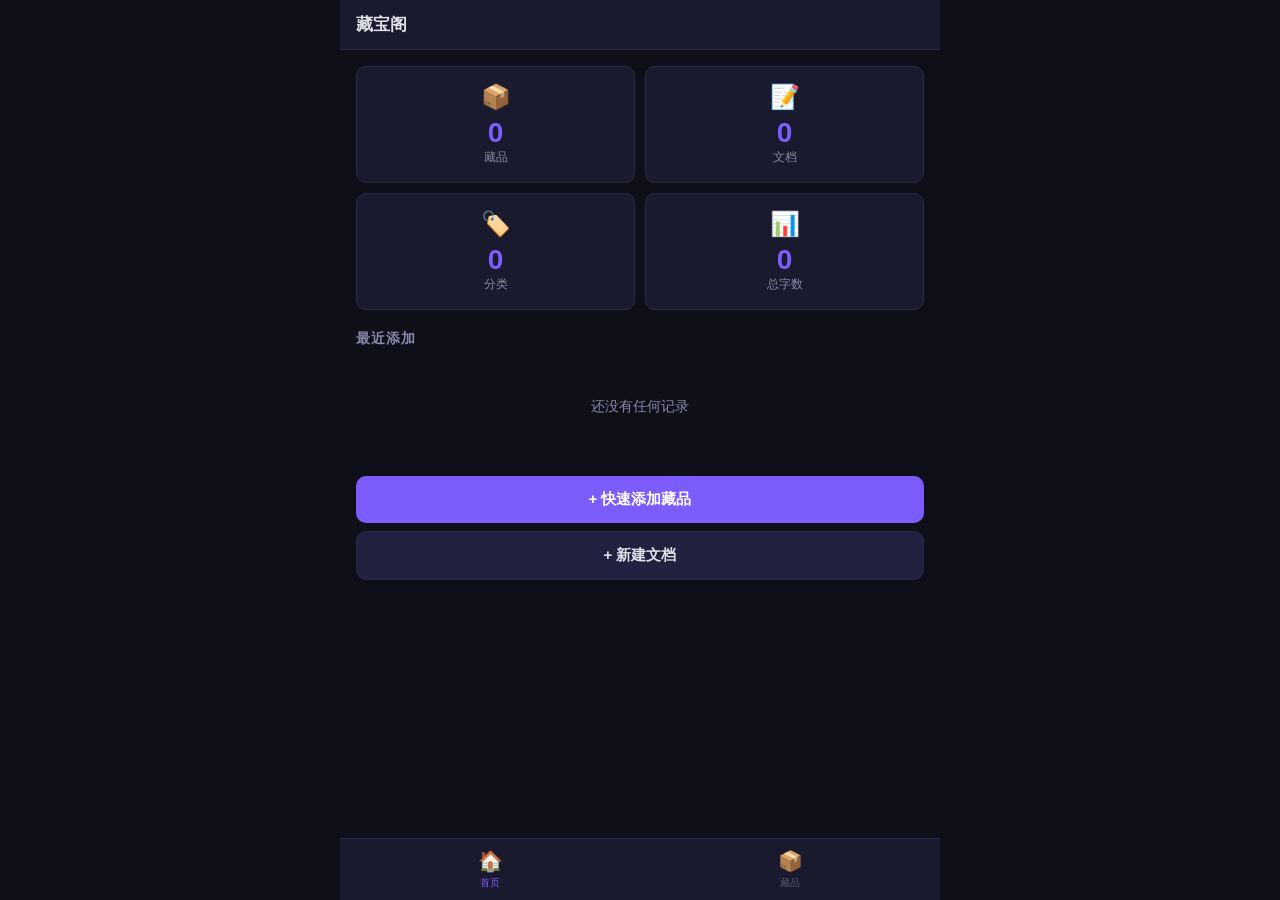
==== commit 63494a37: "Add files via upload" ====
--- a/index.html
+++ b/index.html
@@ -74,8 +74,8 @@
 <main class="page-container">
 <section class="page" id="page-home">
 <div class="stats-grid">
-<div class="stat-card" data-nav="collections"><div class="stat-icon">📦</div><div class="stat-value" id="statCollections">0</div><div class="stat-label">藏品</div></div>
-<div class="stat-card" data-nav="docs"><div class="stat-icon">📝</div><div class="stat-value" id="statDocs">0</div><div class="stat-label">文档</div></div>
+<div class="stat-card"><div class="stat-icon">📦</div><div class="stat-value" id="statCollections">0</div><div class="stat-label">藏品</div></div>
+<div class="stat-card"><div class="stat-icon">📝</div><div class="stat-value" id="statDocs">0</div><div class="stat-label">文档</div></div>
 <div class="stat-card"><div class="stat-icon">🏷️</div><div class="stat-value" id="statCategories">0</div><div class="stat-label">分类</div></div>
 <div class="stat-card"><div class="stat-icon">📊</div><div class="stat-value" id="statWords">0</div><div class="stat-label">总字数</div></div>
 </div>
@@ -85,9 +85,20 @@
 <button class="btn-secondary full" id="btnQuickDoc">+ 新建文档</button>
 </div>
 </section>
+<section class="page hidden" id="page-collect">
+<div class="toolbar">
+<input type="text" id="cSearch" class="input-search" placeholder="搜索藏品名称、标签、备注...">
+<div class="filter-row">
+<select id="cCat" class="select-filter"><option value="">全部分类</option></select>
+<select id="cStatus" class="select-filter"><option value="">全部状态</option><option value="已收藏">已收藏</option><option value="想入手">想入手</option><option value="已出掉">已出掉</option></select>
+</div>
+</div>
+<div class="list" id="collectFullList"><div class="empty-hint">还没有藏品</div></div>
+</section>
 </main>
 <nav class="bottom-nav">
 <button class="nav-item active" data-page="home"><span class="nav-icon">🏠</span><span class="nav-label">首页</span></button>
+<button class="nav-item" data-page="collect"><span class="nav-icon">📦</span><span class="nav-label">藏品</span></button>
 </nav>
 </div>
 <div class="form-panel hidden" id="formPanel"></div>
@@ -133,7 +144,7 @@
     var name=document.getElementById('fn').value.trim();
     if(!name){ts('请输入名称');return}
     await dp('c',{name:name,category:document.getElementById('fc').value,status:document.getElementById('fs').value,images:cimgs,purchase_date:document.getElementById('fd').value,price:document.getElementById('fp').value||null,source:document.getElementById('fr').value.trim(),location:document.getElementById('fl').value.trim(),tags:document.getElementById('ft').value.trim(),notes:document.getElementById('fno').value.trim(),created_at:new Date().toISOString(),updated_at:new Date().toISOString()});
-    panel.classList.add('hidden');ts('藏品已添加 ✅');refreshHome();
+    panel.classList.add('hidden');ts('藏品已添加 ✅');refreshHome();refreshCollectPage();
   };
   // 图片上传
   document.getElementById('ub').onclick=function(){document.getElementById('uf').click()};
@@ -181,16 +192,112 @@
   document.getElementById('statCategories').textContent=cats.size;
   var ds=await dga('d'),tw=0;ds.forEach(d=>{tw+=d.content?d.content.replace(/\s/g,'').length:0});
   document.getElementById('statWords').textContent=tw>999?Math.round(tw/1000)+'k':tw;
+  // 显示最近藏品
+  var recent=all.sort((a,b)=>b.created_at.localeCompare(a.created_at)).slice(0,10);
+  var container=document.getElementById('recentList');
+  if(recent.length===0){container.innerHTML='<div class="empty-hint">还没有任何记录</div>';return}
+  var catsIcon={手办:'👤',积木:'🧱',模型:'🚀',书:'📖','二次元周边':'🎌','旅游纪念品':'🗺️',玩具:'🎮',其他:'📦'};
+  container.innerHTML=recent.map(function(c){
+    var icon=catsIcon[c.category]||'📦';
+    var price=c.price?'¥'+Number(c.price).toFixed(0):'';
+    return '<div class="list-item" onclick="showDetail('+c.id+')"><div class="list-item-thumb"><span>'+icon+'</span></div><div class="list-item-body"><div class="list-item-title">'+esc(c.name||'未命名')+'</div><div class="list-item-meta"><span>'+(c.category||'')+'</span><span>'+(c.status||'')+'</span></div></div><div class="list-item-right">'+(price?'<div class="list-item-price">'+price+'</div>':'')+'</div></div>';
+  }).join('');
+}
+
+// ===== 查看藏品详情 =====
+function showDetail(id){
+  dga('c').then(function(all){var c=all.find(function(x){return x.id===id});if(!c)return;
+    var imgs=c.images&&c.images.length?c.images.map(function(img){return '<img src="'+img+'" style="max-width:100%;border-radius:8px;margin-bottom:6px">'}).join(''):'';
+    var html='<h2>'+esc(c.name||'藏品')+'</h2>'+imgs
+      +'<div style="font-size:13px;color:var(--text-secondary);margin:8px 0">分类: '+(c.category||'无')+' | 状态: '+(c.status||'无')+'</div>'
+      +(c.price?'<div style="font-size:14px;color:#f0b848">价格: ¥'+Number(c.price).toFixed(2)+'</div>':'')
+      +(c.purchase_date?'<div style="font-size:13px;color:var(--text-secondary)">入手: '+c.purchase_date+'</div>':'')
+      +(c.source?'<div style="font-size:13px;color:var(--text-secondary)">来源: '+esc(c.source)+'</div>':'')
+      +(c.location?'<div style="font-size:13px;color:var(--text-secondary)">位置: '+esc(c.location)+'</div>':'')
+      +(c.tags?'<div style="font-size:13px;color:var(--text-secondary)">标签: '+esc(c.tags)+'</div>':'')
+      +(c.notes?'<div style="background:var(--bg-surface);padding:10px;border-radius:6px;margin-top:8px;font-size:13px;color:var(--text-secondary);white-space:pre-wrap">'+esc(c.notes)+'</div>':'')
+      +'<div class="btn-row"><button class="btn-cancel" id="btnDClose">关闭</button></div>';
+    var panel=document.getElementById('formPanel');
+    panel.innerHTML=html;
+    panel.classList.remove('hidden');
+    document.getElementById('btnDClose').onclick=function(){panel.classList.add('hidden')};
+  });
+}
+
+// ===== 文档表单 =====
+function showDocForm(){
+  var html='<h2>新建文档</h2>'
+    +'<div class="form-group"><label>标题 *</label><input type="text" id="dft" placeholder="文档标题"></div>'
+    +'<div class="form-row"><div class="form-group"><label>分类</label><select id="dfc">'
+    +'<option value="">选择分类</option><option value="复盘">复盘</option><option value="写作素材">写作素材</option><option value="随笔">随笔</option><option value="技术笔记">技术笔记</option><option value="情感记录">情感记录</option><option value="生活">生活</option><option value="工作">工作</option><option value="其他">其他</option></select></div>'
+    +'<div class="form-group"><label>标签</label><input type="text" id="dftg" placeholder="自我探索,成长..."></div></div>'
+    +'<div class="form-group"><label>内容（支持 Markdown）</label><textarea id="dfct" placeholder="在这里写..." style="min-height:200px"></textarea></div>'
+    +'<div class="btn-row"><button class="btn-cancel" id="btnDCancel">取消</button><button class="btn-save" id="btnDSave">保存</button></div>';
+  var panel=document.getElementById('formPanel');
+  panel.innerHTML=html;
+  panel.classList.remove('hidden');
+  document.getElementById('btnDCancel').onclick=function(){panel.classList.add('hidden')};
+  document.getElementById('btnDSave').onclick=async function(){
+    var t=document.getElementById('dft').value.trim();
+    if(!t){ts('请输入标题');return}
+    var ct=document.getElementById('dfct').value;
+    await dp('d',{title:t,category:document.getElementById('dfc').value,tags:document.getElementById('dftg').value.trim(),content:ct,word_count:ct.replace(/\s/g,'').length,created_at:new Date().toISOString(),updated_at:new Date().toISOString()});
+    panel.classList.add('hidden');ts('文档已保存 ✅');refreshHome();
+  };
 }
 
 // ===== 初始化 =====
 async function init(){
   await openDB();
+  // 底部导航
+  document.querySelectorAll('.nav-item').forEach(function(n){
+    n.onclick=function(){
+      document.querySelectorAll('.nav-item').forEach(function(x){x.classList.remove('active')});
+      n.classList.add('active');
+      document.querySelectorAll('.page').forEach(function(p){p.classList.add('hidden')});
+      var page=n.dataset.page;
+      document.getElementById('page-'+page).classList.remove('hidden');
+      document.getElementById('pageTitle').textContent=page==='home'?'藏宝阁':'藏品阁';
+      if(page==='home')refreshHome();
+      if(page==='collect')refreshCollectPage();
+    };
+  });
+  // 按钮
   document.getElementById('btnQuickCollect').onclick=function(){showForm()};
+  document.getElementById('btnQuickDoc').onclick=function(){showDocForm()};
+  // 藏品页筛选
+  document.getElementById('cSearch').oninput=function(){refreshCollectPage()};
+  document.getElementById('cCat').onchange=function(){refreshCollectPage()};
+  document.getElementById('cStatus').onchange=function(){refreshCollectPage()};
+  // 分类下拉
+  var sel=document.getElementById('cCat');
+  sel.innerHTML='<option value="">全部分类</option>'+CATS.map(function(c){return '<option value="'+c+'">'+c+'</option>'}).join('');
   refreshHome();
+}
+
+// ===== 藏品列表页 =====
+async function refreshCollectPage(){
+  var search=document.getElementById('cSearch').value.toLowerCase();
+  var cat=document.getElementById('cCat').value;
+  var status=document.getElementById('cStatus').value;
+  var all=await dga('c');
+  all.sort(function(a,b){return b.created_at.localeCompare(a.created_at)});
+  if(cat)all=all.filter(function(c){return c.category===cat});
+  if(status)all=all.filter(function(c){return c.status===status});
+  if(search)all=all.filter(function(c){
+    return (c.name||'').toLowerCase().indexOf(search)>-1||(c.tags||'').toLowerCase().indexOf(search)>-1||(c.notes||'').toLowerCase().indexOf(search)>-1||(c.source||'').toLowerCase().indexOf(search)>-1;
+  });
+  var container=document.getElementById('collectFullList');
+  if(all.length===0){container.innerHTML='<div class="empty-hint">没有匹配的藏品</div>';return}
+  var catsIcon={手办:'👤',积木:'🧱',模型:'🚀',书:'📖','二次元周边':'🎌','旅游纪念品':'🗺️',玩具:'🎮',其他:'📦'};
+  container.innerHTML=all.map(function(c){
+    var icon=catsIcon[c.category]||'📦';
+    var price=c.price?'¥'+Number(c.price).toFixed(0):'';
+    var imgs=c.images&&c.images.length?' 📷'+c.images.length:'';
+    return '<div class="list-item" onclick="showDetail('+c.id+')"><div class="list-item-thumb"><span>'+icon+'</span></div><div class="list-item-body"><div class="list-item-title">'+esc(c.name||'未命名')+'</div><div class="list-item-meta"><span>'+(c.category||'')+'</span><span>'+(c.status||'')+'</span>'+imgs+'</div></div><div class="list-item-right">'+(price?'<div class="list-item-price">'+price+'</div>':'')+'</div></div>';
+  }).join('');
 }
 document.addEventListener('DOMContentLoaded',init);
 </script>
 </body>
 </html>
-
